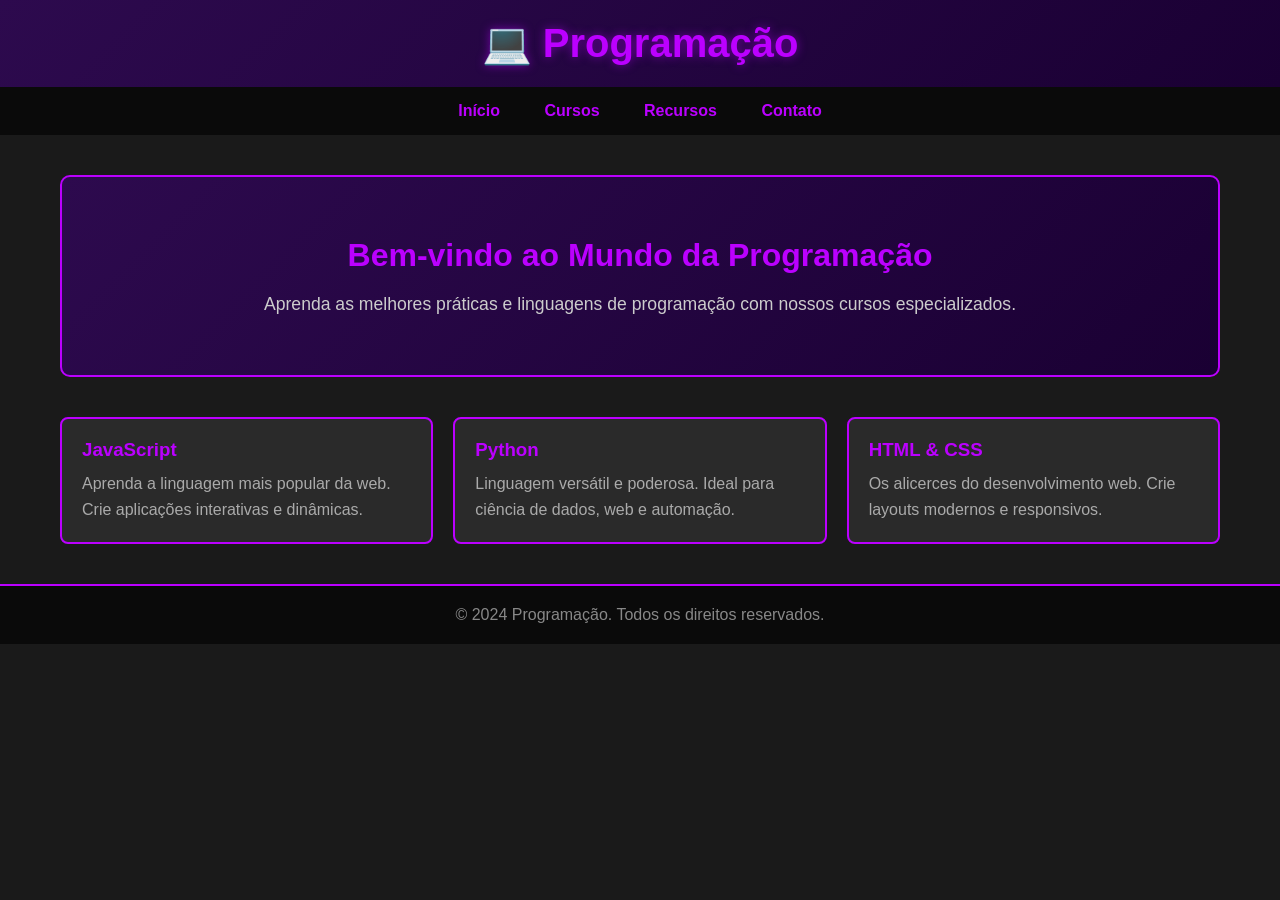
==== index.html @ 448308ec "ia" ====
<!DOCTYPE html>
<html lang="pt-BR">
<head>
    <meta charset="UTF-8">
    <meta name="viewport" content="width=device-width, initial-scale=1.0">
    <title>Programação - Aprenda Conosco</title>
    <style>
        * {
            margin: 0;
            padding: 0;
            box-sizing: border-box;
        }

        body {
            font-family: 'Arial', sans-serif;
            background-color: #1a1a1a;
            color: #ffffff;
        }

        header {
            background: linear-gradient(135deg, #2d0a4e 0%, #1a0033 100%);
            padding: 20px 0;
            box-shadow: 0 2px 10px rgba(139, 0, 255, 0.3);
        }

        header h1 {
            text-align: center;
            color: #bb00ff;
            font-size: 2.5em;
            text-shadow: 0 0 10px rgba(187, 0, 255, 0.5);
        }

        nav {
            background-color: #0a0a0a;
            padding: 15px 0;
            text-align: center;
        }

        nav a {
            color: #bb00ff;
            text-decoration: none;
            margin: 0 20px;
            font-weight: bold;
            transition: color 0.3s;
        }

        nav a:hover {
            color: #ff00ff;
        }

        main {
            max-width: 1200px;
            margin: 40px auto;
            padding: 0 20px;
        }

        .hero {
            background: linear-gradient(135deg, #2d0a4e 0%, #1a0033 100%);
            padding: 60px 20px;
            border-radius: 10px;
            text-align: center;
            margin-bottom: 40px;
            border: 2px solid #bb00ff;
        }

        .hero h2 {
            font-size: 2em;
            color: #bb00ff;
            margin-bottom: 20px;
        }

        .hero p {
            font-size: 1.1em;
            color: #cccccc;
        }

        .cards {
            display: grid;
            grid-template-columns: repeat(auto-fit, minmax(300px, 1fr));
            gap: 20px;
            margin-bottom: 40px;
        }

        .card {
            background-color: #2a2a2a;
            border: 2px solid #bb00ff;
            border-radius: 8px;
            padding: 20px;
            transition: transform 0.3s, box-shadow 0.3s;
        }

        .card:hover {
            transform: translateY(-5px);
            box-shadow: 0 0 20px rgba(187, 0, 255, 0.5);
        }

        .card h3 {
            color: #bb00ff;
            margin-bottom: 10px;
        }

        .card p {
            color: #aaaaaa;
            line-height: 1.6;
        }

        footer {
            background-color: #0a0a0a;
            text-align: center;
            padding: 20px;
            color: #888888;
            margin-top: 40px;
            border-top: 2px solid #bb00ff;
        }
    </style>
</head>
<body>
    <header>
        <h1>💻 Programação</h1>
    </header>

    <nav>
        <a href="#inicio">Início</a>
        <a href="#cursos">Cursos</a>
        <a href="#recursos">Recursos</a>
        <a href="#contato">Contato</a>
    </nav>

    <main>
        <section class="hero">
            <h2>Bem-vindo ao Mundo da Programação</h2>
            <p>Aprenda as melhores práticas e linguagens de programação com nossos cursos especializados.</p>
        </section>

        <section class="cards">
            <div class="card">
                <h3>JavaScript</h3>
                <p>Aprenda a linguagem mais popular da web. Crie aplicações interativas e dinâmicas.</p>
            </div>
            <div class="card">
                <h3>Python</h3>
                <p>Linguagem versátil e poderosa. Ideal para ciência de dados, web e automação.</p>
            </div>
            <div class="card">
                <h3>HTML & CSS</h3>
                <p>Os alicerces do desenvolvimento web. Crie layouts modernos e responsivos.</p>
            </div>
        </section>
    </main>

    <footer>
        <p>&copy; 2024 Programação. Todos os direitos reservados.</p>
    </footer>
</body>
</html>
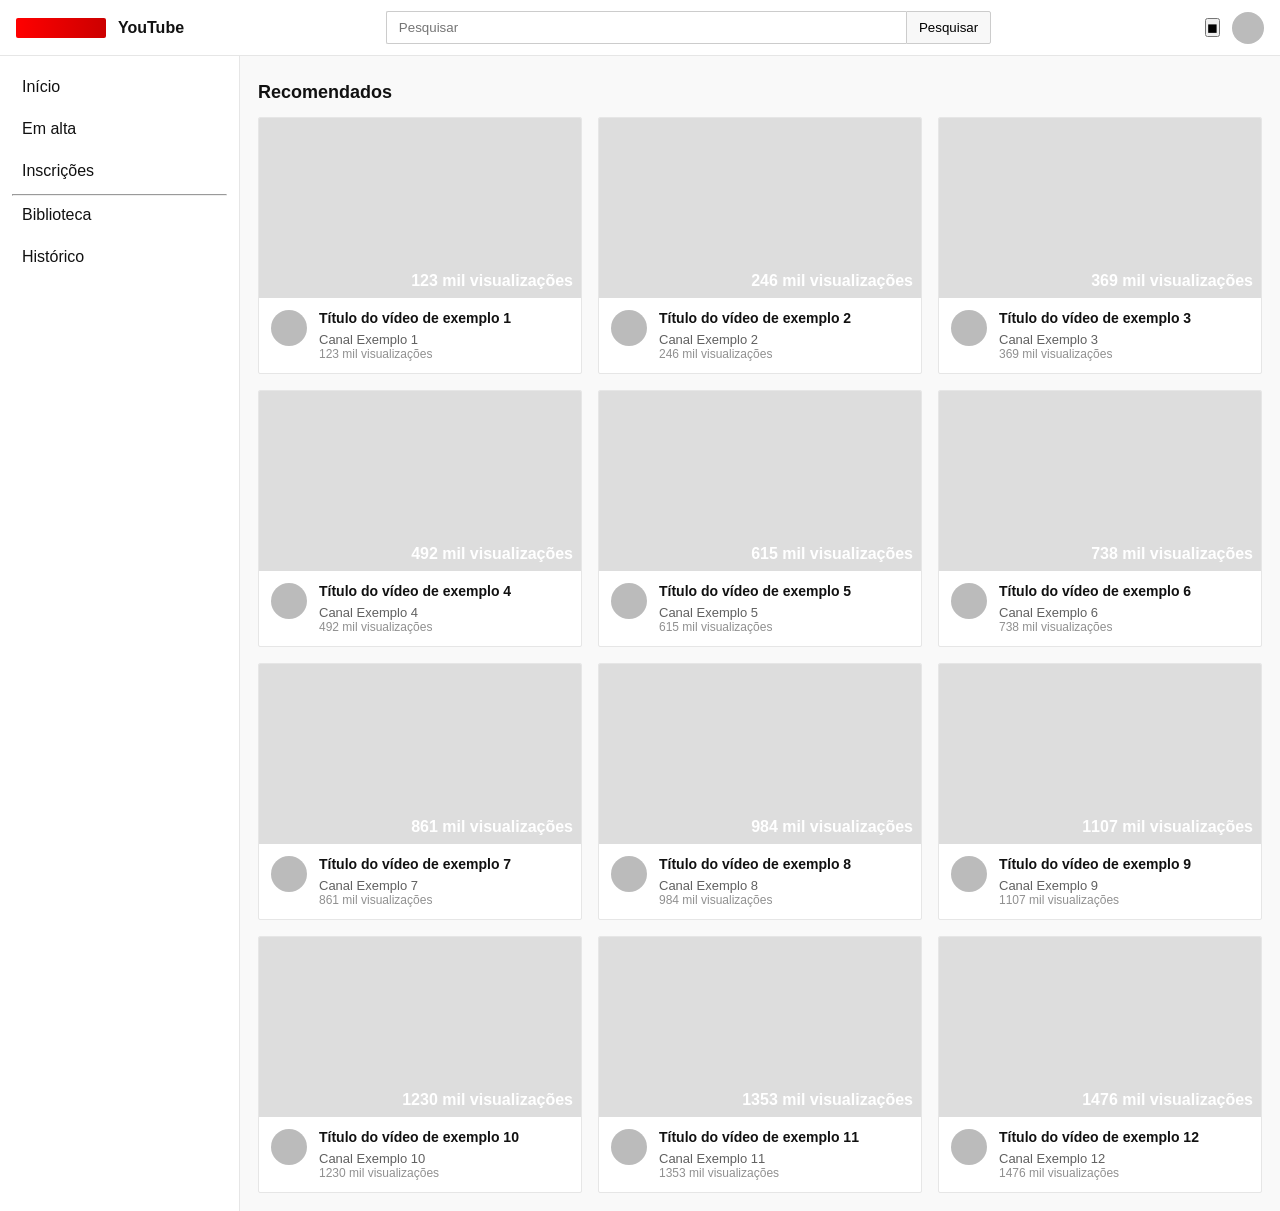
==== commit 3b3ad757: "farmação de aura" ====
--- a/index.html
+++ b/index.html
@@ -1,155 +1,120 @@
-<!DOCTYPE html>
+
+<!doctype html>
 <html lang="pt-BR">
 <head>
-    <meta charset="UTF-8">
-    <meta name="viewport" content="width=device-width, initial-scale=1.0">
-    <title>Programação - Aprenda Conosco</title>
-    <style>
-        * {
-            margin: 0;
-            padding: 0;
-            box-sizing: border-box;
-        }
+	<meta charset="utf-8">
+	<meta name="viewport" content="width=device-width,initial-scale=1">
+	<title>YouTube — Recriação 2016</title>
+	<style>
+		/* Reset básico */
+		*{box-sizing:border-box;margin:0;padding:0}
+		body{font-family: Arial, Helvetica, sans-serif;background:#f9f9f9;color:#111}
+		/* Topbar */
+		.topbar{height:56px;background:#fff;border-bottom:1px solid #e6e6e6;display:flex;align-items:center;padding:0 16px;position:fixed;left:0;right:0;top:0;z-index:10}
+		.logo{display:flex;align-items:center;gap:12px}
+		.logo .icon{width:90px;height:20px;background:linear-gradient(90deg,#ff0000,#cc0000);border-radius:2px}
+		.search{flex:1;display:flex;justify-content:center}
+		.search form{width:60%;display:flex}
+		.search input{flex:1;padding:8px 12px;border:1px solid #ccc;border-right:0;border-radius:2px 0 0 2px}
+		.search button{padding:8px 12px;border:1px solid #ccc;background:#f8f8f8;border-radius:0 2px 2px 0;cursor:pointer}
+		.icons{display:flex;align-items:center;gap:12px;margin-left:12px}
+		.avatar{width:32px;height:32px;background:#bbb;border-radius:50%}
 
-        body {
-            font-family: 'Arial', sans-serif;
-            background-color: #1a1a1a;
-            color: #ffffff;
-        }
+		/* Layout */
+		.container{display:flex;margin-top:56px}
+		.sidebar{width:240px;background:#fff;border-right:1px solid #e6e6e6;min-height:calc(100vh - 56px);padding:12px}
+		.sidebar nav a{display:block;padding:10px;border-radius:3px;color:#111;text-decoration:none;margin-bottom:4px}
+		.sidebar nav a:hover{background:#f2f2f2}
 
-        header {
-            background: linear-gradient(135deg, #2d0a4e 0%, #1a0033 100%);
-            padding: 20px 0;
-            box-shadow: 0 2px 10px rgba(139, 0, 255, 0.3);
-        }
+		.content{flex:1;padding:18px}
+		.section-title{font-size:18px;margin:8px 0 14px}
 
-        header h1 {
-            text-align: center;
-            color: #bb00ff;
-            font-size: 2.5em;
-            text-shadow: 0 0 10px rgba(187, 0, 255, 0.5);
-        }
+		/* Grid of videos */
+		.grid{display:grid;grid-template-columns:repeat(auto-fill,minmax(320px,1fr));gap:16px}
+		.card{background:#fff;border-radius:2px;overflow:hidden;border:1px solid #e6e6e6}
+		.thumb{background:#ddd;height:180px;display:flex;align-items:flex-end;justify-content:flex-end;padding:8px;color:#fff;font-weight:700}
+		.meta{display:flex;padding:12px;gap:12px}
+		.meta .ch{width:36px;height:36px;background:#bbb;border-radius:50%}
+		.meta .info{flex:1}
+		.meta .info .title{font-size:14px;font-weight:600;margin-bottom:6px}
+		.meta .info .channel{font-size:13px;color:#606060}
+		.meta .info .views{font-size:12px;color:#909090}
 
-        nav {
-            background-color: #0a0a0a;
-            padding: 15px 0;
-            text-align: center;
-        }
-
-        nav a {
-            color: #bb00ff;
-            text-decoration: none;
-            margin: 0 20px;
-            font-weight: bold;
-            transition: color 0.3s;
-        }
-
-        nav a:hover {
-            color: #ff00ff;
-        }
-
-        main {
-            max-width: 1200px;
-            margin: 40px auto;
-            padding: 0 20px;
-        }
-
-        .hero {
-            background: linear-gradient(135deg, #2d0a4e 0%, #1a0033 100%);
-            padding: 60px 20px;
-            border-radius: 10px;
-            text-align: center;
-            margin-bottom: 40px;
-            border: 2px solid #bb00ff;
-        }
-
-        .hero h2 {
-            font-size: 2em;
-            color: #bb00ff;
-            margin-bottom: 20px;
-        }
-
-        .hero p {
-            font-size: 1.1em;
-            color: #cccccc;
-        }
-
-        .cards {
-            display: grid;
-            grid-template-columns: repeat(auto-fit, minmax(300px, 1fr));
-            gap: 20px;
-            margin-bottom: 40px;
-        }
-
-        .card {
-            background-color: #2a2a2a;
-            border: 2px solid #bb00ff;
-            border-radius: 8px;
-            padding: 20px;
-            transition: transform 0.3s, box-shadow 0.3s;
-        }
-
-        .card:hover {
-            transform: translateY(-5px);
-            box-shadow: 0 0 20px rgba(187, 0, 255, 0.5);
-        }
-
-        .card h3 {
-            color: #bb00ff;
-            margin-bottom: 10px;
-        }
-
-        .card p {
-            color: #aaaaaa;
-            line-height: 1.6;
-        }
-
-        footer {
-            background-color: #0a0a0a;
-            text-align: center;
-            padding: 20px;
-            color: #888888;
-            margin-top: 40px;
-            border-top: 2px solid #bb00ff;
-        }
-    </style>
+		/* Responsive tweaks */
+		@media(max-width:800px){.search form{width:80%}.sidebar{display:none}}
+	</style>
 </head>
 <body>
-    <header>
-        <h1>💻 Programação</h1>
-    </header>
+	<div class="topbar">
+		<div class="logo">
+			<div class="icon" aria-hidden></div>
+			<strong>YouTube</strong>
+		</div>
+		<div class="search">
+			<form id="searchForm" onsubmit="return false">
+				<input id="q" placeholder="Pesquisar" aria-label="Pesquisar">
+				<button id="searchBtn">Pesquisar</button>
+			</form>
+		</div>
+		<div class="icons">
+			<button title="Criar" aria-label="Criar">◼</button>
+			<div class="avatar" title="Conta"></div>
+		</div>
+	</div>
 
-    <nav>
-        <a href="#inicio">Início</a>
-        <a href="#cursos">Cursos</a>
-        <a href="#recursos">Recursos</a>
-        <a href="#contato">Contato</a>
-    </nav>
+	<div class="container">
+		<aside class="sidebar">
+			<nav>
+				<a href="#">Início</a>
+				<a href="#">Em alta</a>
+				<a href="#">Inscrições</a>
+				<hr>
+				<a href="#">Biblioteca</a>
+				<a href="#">Histórico</a>
+			</nav>
+		</aside>
 
-    <main>
-        <section class="hero">
-            <h2>Bem-vindo ao Mundo da Programação</h2>
-            <p>Aprenda as melhores práticas e linguagens de programação com nossos cursos especializados.</p>
-        </section>
+		<main class="content">
+			<h2 class="section-title">Recomendados</h2>
+			<div class="grid" id="videos">
+				<!-- cards gerados por JS -->
+			</div>
+		</main>
+	</div>
 
-        <section class="cards">
-            <div class="card">
-                <h3>JavaScript</h3>
-                <p>Aprenda a linguagem mais popular da web. Crie aplicações interativas e dinâmicas.</p>
-            </div>
-            <div class="card">
-                <h3>Python</h3>
-                <p>Linguagem versátil e poderosa. Ideal para ciência de dados, web e automação.</p>
-            </div>
-            <div class="card">
-                <h3>HTML & CSS</h3>
-                <p>Os alicerces do desenvolvimento web. Crie layouts modernos e responsivos.</p>
-            </div>
-        </section>
-    </main>
+	<script>
+		// Gera cards de exemplo como no layout do YouTube 2016
+		const videos = Array.from({length:12}).map((_,i)=>({
+			title:`Título do vídeo de exemplo ${i+1}`,
+			channel:`Canal Exemplo ${i+1}`,
+			views:`${(i+1)*123} mil visualizações`
+		}));
 
-    <footer>
-        <p>&copy; 2024 Programação. Todos os direitos reservados.</p>
-    </footer>
+		const grid = document.getElementById('videos');
+		videos.forEach(v=>{
+			const card = document.createElement('article');card.className='card';
+			card.innerHTML = `
+				<div class="thumb">${v.views}</div>
+				<div class="meta">
+					<div class="ch"></div>
+					<div class="info">
+						<div class="title">${v.title}</div>
+						<div class="channel">${v.channel}</div>
+						<div class="views">${v.views}</div>
+					</div>
+				</div>`;
+			grid.appendChild(card);
+		});
+
+		// Busca simples (apenas filtra títulos)
+		document.getElementById('searchBtn').addEventListener('click',()=>{
+			const q = document.getElementById('q').value.toLowerCase();
+			const cards = Array.from(document.querySelectorAll('.card'));
+			cards.forEach((c,i)=>{
+				const title = videos[i].title.toLowerCase();
+				c.style.display = title.includes(q) ? '' : 'none';
+			});
+		});
+	</script>
 </body>
-</html>+</html>
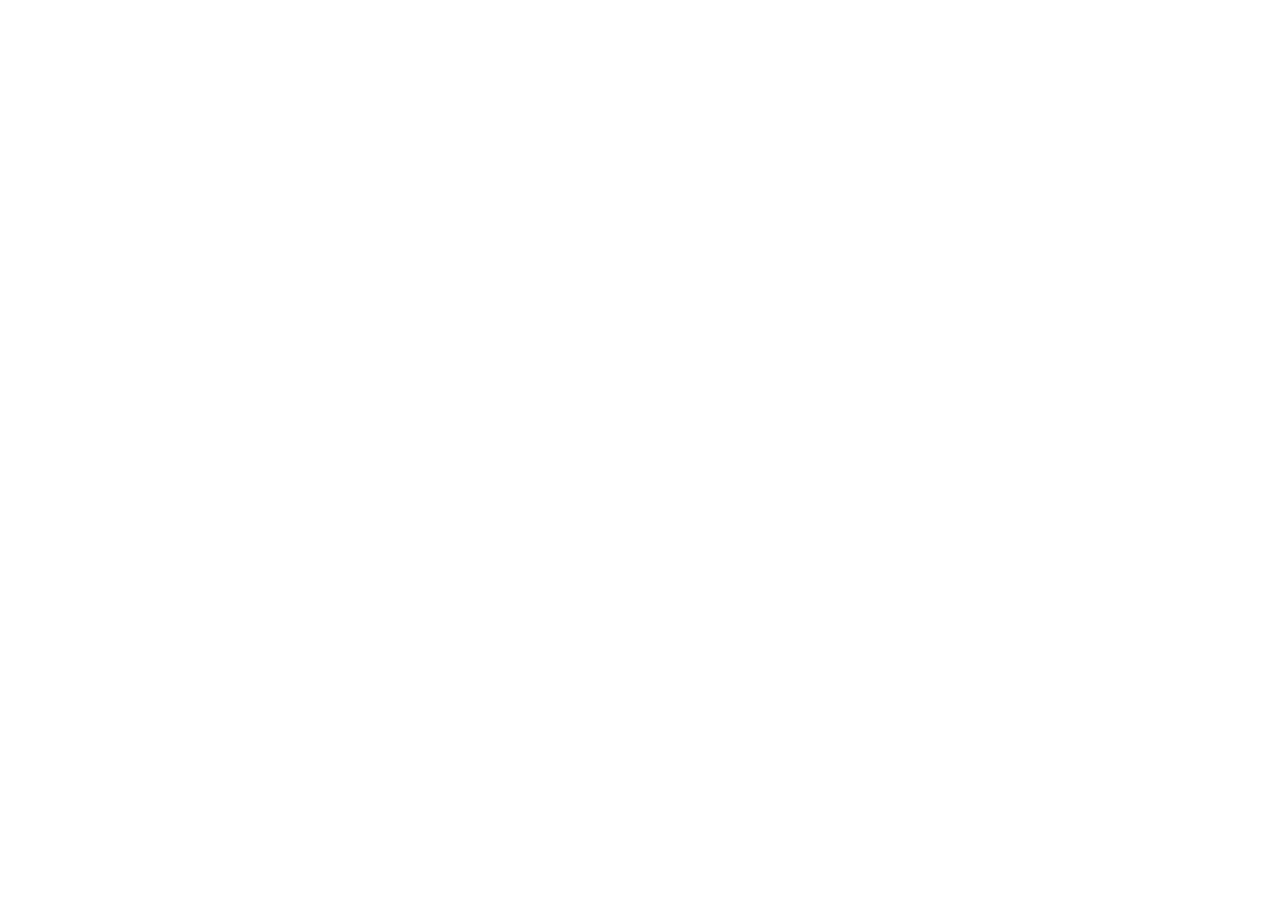
==== commit 4c029107: "Amazing Chest Ahead" ====
--- a/index.html
+++ b/index.html
@@ -1,120 +1,15 @@
-
-<!doctype html>
-<html lang="pt-BR">
-<head>
-	<meta charset="utf-8">
-	<meta name="viewport" content="width=device-width,initial-scale=1">
-	<title>YouTube — Recriação 2016</title>
-	<style>
-		/* Reset básico */
-		*{box-sizing:border-box;margin:0;padding:0}
-		body{font-family: Arial, Helvetica, sans-serif;background:#f9f9f9;color:#111}
-		/* Topbar */
-		.topbar{height:56px;background:#fff;border-bottom:1px solid #e6e6e6;display:flex;align-items:center;padding:0 16px;position:fixed;left:0;right:0;top:0;z-index:10}
-		.logo{display:flex;align-items:center;gap:12px}
-		.logo .icon{width:90px;height:20px;background:linear-gradient(90deg,#ff0000,#cc0000);border-radius:2px}
-		.search{flex:1;display:flex;justify-content:center}
-		.search form{width:60%;display:flex}
-		.search input{flex:1;padding:8px 12px;border:1px solid #ccc;border-right:0;border-radius:2px 0 0 2px}
-		.search button{padding:8px 12px;border:1px solid #ccc;background:#f8f8f8;border-radius:0 2px 2px 0;cursor:pointer}
-		.icons{display:flex;align-items:center;gap:12px;margin-left:12px}
-		.avatar{width:32px;height:32px;background:#bbb;border-radius:50%}
-
-		/* Layout */
-		.container{display:flex;margin-top:56px}
-		.sidebar{width:240px;background:#fff;border-right:1px solid #e6e6e6;min-height:calc(100vh - 56px);padding:12px}
-		.sidebar nav a{display:block;padding:10px;border-radius:3px;color:#111;text-decoration:none;margin-bottom:4px}
-		.sidebar nav a:hover{background:#f2f2f2}
-
-		.content{flex:1;padding:18px}
-		.section-title{font-size:18px;margin:8px 0 14px}
-
-		/* Grid of videos */
-		.grid{display:grid;grid-template-columns:repeat(auto-fill,minmax(320px,1fr));gap:16px}
-		.card{background:#fff;border-radius:2px;overflow:hidden;border:1px solid #e6e6e6}
-		.thumb{background:#ddd;height:180px;display:flex;align-items:flex-end;justify-content:flex-end;padding:8px;color:#fff;font-weight:700}
-		.meta{display:flex;padding:12px;gap:12px}
-		.meta .ch{width:36px;height:36px;background:#bbb;border-radius:50%}
-		.meta .info{flex:1}
-		.meta .info .title{font-size:14px;font-weight:600;margin-bottom:6px}
-		.meta .info .channel{font-size:13px;color:#606060}
-		.meta .info .views{font-size:12px;color:#909090}
-
-		/* Responsive tweaks */
-		@media(max-width:800px){.search form{width:80%}.sidebar{display:none}}
-	</style>
-</head>
-<body>
-	<div class="topbar">
-		<div class="logo">
-			<div class="icon" aria-hidden></div>
-			<strong>YouTube</strong>
-		</div>
-		<div class="search">
-			<form id="searchForm" onsubmit="return false">
-				<input id="q" placeholder="Pesquisar" aria-label="Pesquisar">
-				<button id="searchBtn">Pesquisar</button>
-			</form>
-		</div>
-		<div class="icons">
-			<button title="Criar" aria-label="Criar">◼</button>
-			<div class="avatar" title="Conta"></div>
-		</div>
-	</div>
-
-	<div class="container">
-		<aside class="sidebar">
-			<nav>
-				<a href="#">Início</a>
-				<a href="#">Em alta</a>
-				<a href="#">Inscrições</a>
-				<hr>
-				<a href="#">Biblioteca</a>
-				<a href="#">Histórico</a>
-			</nav>
-		</aside>
-
-		<main class="content">
-			<h2 class="section-title">Recomendados</h2>
-			<div class="grid" id="videos">
-				<!-- cards gerados por JS -->
-			</div>
-		</main>
-	</div>
-
-	<script>
-		// Gera cards de exemplo como no layout do YouTube 2016
-		const videos = Array.from({length:12}).map((_,i)=>({
-			title:`Título do vídeo de exemplo ${i+1}`,
-			channel:`Canal Exemplo ${i+1}`,
-			views:`${(i+1)*123} mil visualizações`
-		}));
-
-		const grid = document.getElementById('videos');
-		videos.forEach(v=>{
-			const card = document.createElement('article');card.className='card';
-			card.innerHTML = `
-				<div class="thumb">${v.views}</div>
-				<div class="meta">
-					<div class="ch"></div>
-					<div class="info">
-						<div class="title">${v.title}</div>
-						<div class="channel">${v.channel}</div>
-						<div class="views">${v.views}</div>
-					</div>
-				</div>`;
-			grid.appendChild(card);
-		});
-
-		// Busca simples (apenas filtra títulos)
-		document.getElementById('searchBtn').addEventListener('click',()=>{
-			const q = document.getElementById('q').value.toLowerCase();
-			const cards = Array.from(document.querySelectorAll('.card'));
-			cards.forEach((c,i)=>{
-				const title = videos[i].title.toLowerCase();
-				c.style.display = title.includes(q) ? '' : 'none';
-			});
-		});
-	</script>
-</body>
-</html>
+<!DOCTYPE html>
+<html lang="en">
+<head>
+    <meta charset="UTF-8">
+    <meta http-equiv="X-UA-Compatible" content="IE=edge">
+    <meta name="viewport" content="width=device-width, initial-scale=1.0">
+    <title>Doduzin Sites</title>
+    <link rel="stylesheet" href="./style.css">
+    <script src="./script.js"></script>
+
+</head>
+<body>
+    
+</body>
+</html>
--- a/style.css
+++ b/style.css
@@ -0,0 +1,3 @@
+* {
+    font-family: inherit;
+}
